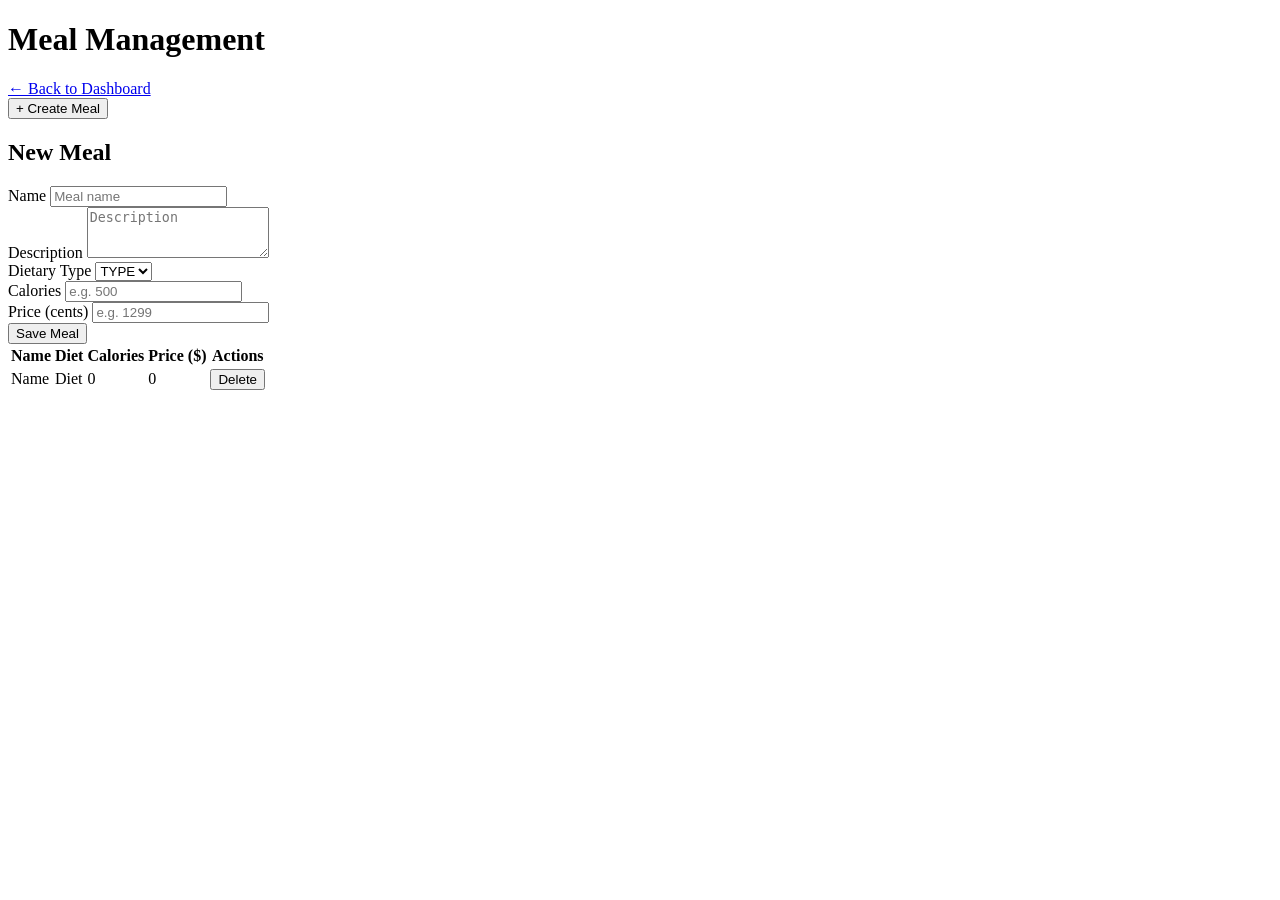
==== meal-service/src/main/resources/templates/admin-meals.html @ d7367dab "feat: add Thymeleaf UI layer and fix E2E test infrastructure - FrontendController: serves login/regi" ====
<!DOCTYPE html>
<html xmlns:th="http://www.thymeleaf.org" lang="en">
<head>
    <meta charset="UTF-8"/>
    <meta name="viewport" content="width=device-width, initial-scale=1.0"/>
    <title>Admin – Meal Management</title>
    <link rel="stylesheet" th:href="@{/css/app.css}"/>
    <script src="/js/admin-meals.js" defer></script>
</head>
<body>
<div class="container">
    <h1>Meal Management</h1>
    <a href="/dashboard">← Back to Dashboard</a>

    <!-- Success alert (shown after redirect with ?saved=1, optional) -->
    <div class="alert-success" data-testid="meal-success"
         th:if="${param.saved}" th:text="'Meal saved successfully.'"></div>

    <!-- Create meal button -->
    <button id="btn-create-meal" type="button">+ Create Meal</button>

    <!-- Create / Edit form — hidden until btn-create-meal is clicked (toggled by admin-meals.js) -->
    <section id="createMealSection" class="hidden">
        <h2>New Meal</h2>
        <form id="createMealForm" action="/web/admin/meals/create" method="post">
            <div class="form-group">
                <label for="mealName">Name</label>
                <input type="text"   id="mealName"        name="name"        placeholder="Meal name" required/>
            </div>
            <div class="form-group">
                <label for="mealDescription">Description</label>
                <textarea            id="mealDescription" name="description"  placeholder="Description" rows="3"></textarea>
            </div>
            <div class="form-group">
                <label for="dietaryType">Dietary Type</label>
                <select id="dietaryType" name="dietaryType">
                    <option th:each="dt : ${dietaryTypes}"
                            th:value="${dt}"
                            th:text="${dt}">TYPE</option>
                </select>
            </div>
            <div class="form-group">
                <label for="calories">Calories</label>
                <input type="number" id="calories"    name="calories"    placeholder="e.g. 500" min="1"/>
            </div>
            <div class="form-group">
                <label for="priceCents">Price (cents)</label>
                <input type="number" id="priceCents"  name="priceCents"  placeholder="e.g. 1299" min="1"/>
            </div>
            <button type="submit" id="btn-save-meal">Save Meal</button>
        </form>
    </section>

    <!-- Meals table — server-side rendered; each row has a delete button -->
    <table id="mealsTable">
        <thead>
        <tr>
            <th>Name</th>
            <th>Diet</th>
            <th>Calories</th>
            <th>Price ($)</th>
            <th>Actions</th>
        </tr>
        </thead>
        <tbody>
        <tr th:each="meal : ${meals}">
            <td th:text="${meal.name}">Name</td>
            <td th:text="${meal.dietaryType}">Diet</td>
            <td th:text="${meal.calories}">0</td>
            <td th:text="${meal.priceCents / 100}">0</td>
            <td>
                <!-- Each delete is its own POST form — no JS/AJAX needed; Selenium's click() waits for redirect -->
                <form th:action="@{/web/admin/meals/{id}/delete(id=${meal.id})}" method="post"
                      class="inline-form">
                    <button type="submit" class="btn-delete">Delete</button>
                </form>
            </td>
        </tr>
        </tbody>
    </table>
</div>
</body>
</html>
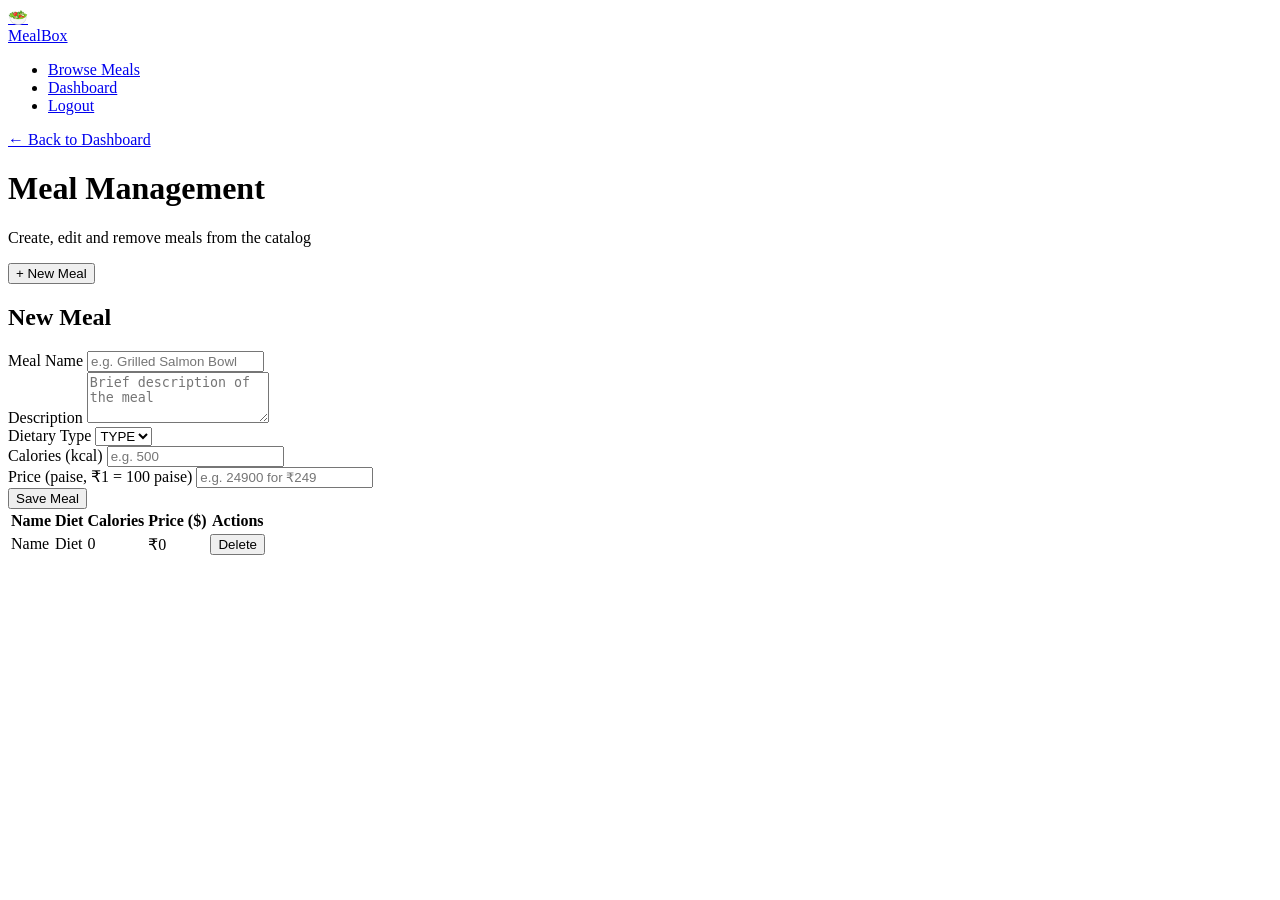
==== commit 697bde0e: "Enhance UI and UX for Meal Subscription Service - Updated CSS styles to modernize the UI with design" ====
--- a/meal-service/src/main/resources/templates/admin-meals.html
+++ b/meal-service/src/main/resources/templates/admin-meals.html
@@ -8,28 +8,49 @@
     <script src="/js/admin-meals.js" defer></script>
 </head>
 <body>
+
+<nav class="site-nav">
+    <div class="nav-inner">
+        <a href="/dashboard" class="nav-brand">
+            <div class="brand-icon">🥗</div>
+            MealBox
+        </a>
+        <ul class="nav-links">
+            <li><a href="/meals">Browse Meals</a></li>
+            <li><a href="/dashboard">Dashboard</a></li>
+            <li><a href="/login">Logout</a></li>
+        </ul>
+    </div>
+</nav>
+
 <div class="container">
-    <h1>Meal Management</h1>
-    <a href="/dashboard">← Back to Dashboard</a>
+
+    <a href="/dashboard" class="back-link">← Back to Dashboard</a>
 
     <!-- Success alert (shown after redirect with ?saved=1, optional) -->
     <div class="alert-success" data-testid="meal-success"
          th:if="${param.saved}" th:text="'Meal saved successfully.'"></div>
 
-    <!-- Create meal button -->
-    <button id="btn-create-meal" type="button">+ Create Meal</button>
+    <div class="admin-toolbar">
+        <div class="page-header" style="margin-bottom:0">
+            <h1>Meal Management</h1>
+            <p>Create, edit and remove meals from the catalog</p>
+        </div>
+        <!-- Create meal button -->
+        <button id="btn-create-meal" type="button">+ New Meal</button>
+    </div>
 
     <!-- Create / Edit form — hidden until btn-create-meal is clicked (toggled by admin-meals.js) -->
     <section id="createMealSection" class="hidden">
         <h2>New Meal</h2>
         <form id="createMealForm" action="/web/admin/meals/create" method="post">
             <div class="form-group">
-                <label for="mealName">Name</label>
-                <input type="text"   id="mealName"        name="name"        placeholder="Meal name" required/>
+                <label for="mealName">Meal Name</label>
+                <input type="text" id="mealName" name="name" placeholder="e.g. Grilled Salmon Bowl" required/>
             </div>
             <div class="form-group">
                 <label for="mealDescription">Description</label>
-                <textarea            id="mealDescription" name="description"  placeholder="Description" rows="3"></textarea>
+                <textarea id="mealDescription" name="description" placeholder="Brief description of the meal" rows="3"></textarea>
             </div>
             <div class="form-group">
                 <label for="dietaryType">Dietary Type</label>
@@ -39,45 +60,49 @@
                             th:text="${dt}">TYPE</option>
                 </select>
             </div>
-            <div class="form-group">
-                <label for="calories">Calories</label>
-                <input type="number" id="calories"    name="calories"    placeholder="e.g. 500" min="1"/>
-            </div>
-            <div class="form-group">
-                <label for="priceCents">Price (cents)</label>
-                <input type="number" id="priceCents"  name="priceCents"  placeholder="e.g. 1299" min="1"/>
+            <div class="form-row">
+                <div class="form-group">
+                    <label for="calories">Calories (kcal)</label>
+                    <input type="number" id="calories" name="calories" placeholder="e.g. 500" min="1"/>
+                </div>
+                <div class="form-group">
+                    <label for="priceCents">Price (paise, ₹1 = 100 paise)</label>
+                    <input type="number" id="priceCents" name="priceCents" placeholder="e.g. 24900 for ₹249" min="1"/>
+                </div>
             </div>
             <button type="submit" id="btn-save-meal">Save Meal</button>
         </form>
     </section>
 
     <!-- Meals table — server-side rendered; each row has a delete button -->
-    <table id="mealsTable">
-        <thead>
-        <tr>
-            <th>Name</th>
-            <th>Diet</th>
-            <th>Calories</th>
-            <th>Price ($)</th>
-            <th>Actions</th>
-        </tr>
-        </thead>
-        <tbody>
-        <tr th:each="meal : ${meals}">
-            <td th:text="${meal.name}">Name</td>
-            <td th:text="${meal.dietaryType}">Diet</td>
-            <td th:text="${meal.calories}">0</td>
-            <td th:text="${meal.priceCents / 100}">0</td>
-            <td>
-                <!-- Each delete is its own POST form — no JS/AJAX needed; Selenium's click() waits for redirect -->
-                <form th:action="@{/web/admin/meals/{id}/delete(id=${meal.id})}" method="post"
-                      class="inline-form">
-                    <button type="submit" class="btn-delete">Delete</button>
-                </form>
-            </td>
-        </tr>
-        </tbody>
-    </table>
+    <div class="table-card">
+        <table id="mealsTable">
+            <thead>
+            <tr>
+                <th>Name</th>
+                <th>Diet</th>
+                <th>Calories</th>
+                <th>Price ($)</th>
+                <th>Actions</th>
+            </tr>
+            </thead>
+            <tbody>
+            <tr th:each="meal : ${meals}">
+                <td th:text="${meal.name}">Name</td>
+                <td><span class="chip" th:text="${meal.dietaryType}">Diet</span></td>
+                <td th:text="${meal.calories}">0</td>
+                <td th:text="'\u20B9' + ${meal.priceCents / 100}">₹0</td>
+                <td>
+                    <!-- Each delete is its own POST form — no JS/AJAX needed; Selenium's click() waits for redirect -->
+                    <form th:action="@{/web/admin/meals/{id}/delete(id=${meal.id})}" method="post"
+                          class="inline-form">
+                        <button type="submit" class="btn-delete">Delete</button>
+                    </form>
+                </td>
+            </tr>
+            </tbody>
+        </table>
+    </div>
 </div>
 </body>
 </html>
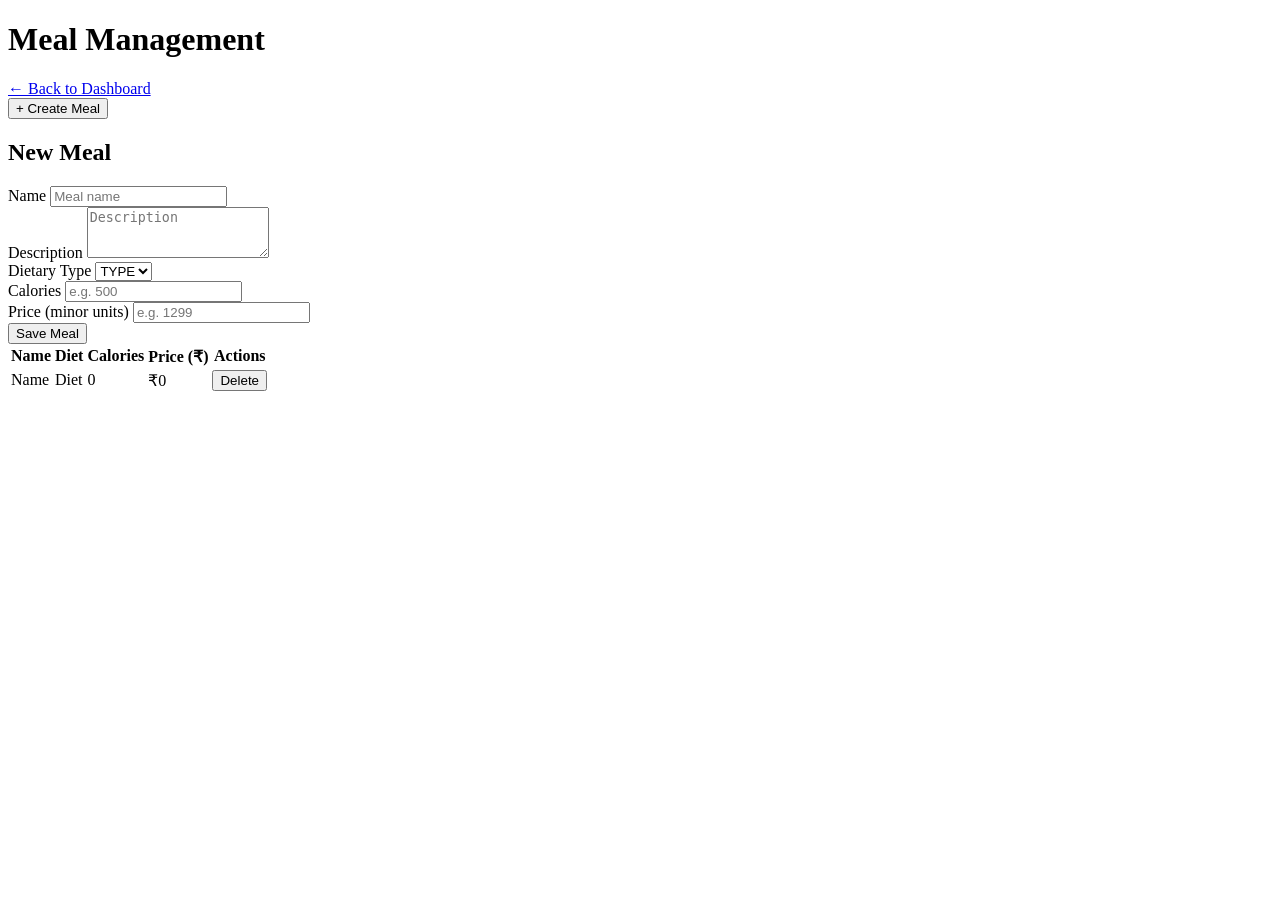
==== commit 3efec952: "feat: update application to use port 9090 and adjust related configurations; refactor Selenium tests" ====
--- a/meal-service/src/main/resources/templates/admin-meals.html
+++ b/meal-service/src/main/resources/templates/admin-meals.html
@@ -8,49 +8,28 @@
     <script src="/js/admin-meals.js" defer></script>
 </head>
 <body>
-
-<nav class="site-nav">
-    <div class="nav-inner">
-        <a href="/dashboard" class="nav-brand">
-            <div class="brand-icon">🥗</div>
-            MealBox
-        </a>
-        <ul class="nav-links">
-            <li><a href="/meals">Browse Meals</a></li>
-            <li><a href="/dashboard">Dashboard</a></li>
-            <li><a href="/login">Logout</a></li>
-        </ul>
-    </div>
-</nav>
-
 <div class="container">
-
-    <a href="/dashboard" class="back-link">← Back to Dashboard</a>
+    <h1>Meal Management</h1>
+    <a href="/dashboard">← Back to Dashboard</a>
 
     <!-- Success alert (shown after redirect with ?saved=1, optional) -->
     <div class="alert-success" data-testid="meal-success"
          th:if="${param.saved}" th:text="'Meal saved successfully.'"></div>
 
-    <div class="admin-toolbar">
-        <div class="page-header" style="margin-bottom:0">
-            <h1>Meal Management</h1>
-            <p>Create, edit and remove meals from the catalog</p>
-        </div>
-        <!-- Create meal button -->
-        <button id="btn-create-meal" type="button">+ New Meal</button>
-    </div>
+    <!-- Create meal button -->
+    <button id="btn-create-meal" type="button">+ Create Meal</button>
 
     <!-- Create / Edit form — hidden until btn-create-meal is clicked (toggled by admin-meals.js) -->
     <section id="createMealSection" class="hidden">
         <h2>New Meal</h2>
         <form id="createMealForm" action="/web/admin/meals/create" method="post">
             <div class="form-group">
-                <label for="mealName">Meal Name</label>
-                <input type="text" id="mealName" name="name" placeholder="e.g. Grilled Salmon Bowl" required/>
+                <label for="mealName">Name</label>
+                <input type="text"   id="mealName"        name="name"        placeholder="Meal name" required/>
             </div>
             <div class="form-group">
                 <label for="mealDescription">Description</label>
-                <textarea id="mealDescription" name="description" placeholder="Brief description of the meal" rows="3"></textarea>
+                <textarea            id="mealDescription" name="description"  placeholder="Description" rows="3"></textarea>
             </div>
             <div class="form-group">
                 <label for="dietaryType">Dietary Type</label>
@@ -60,49 +39,45 @@
                             th:text="${dt}">TYPE</option>
                 </select>
             </div>
-            <div class="form-row">
-                <div class="form-group">
-                    <label for="calories">Calories (kcal)</label>
-                    <input type="number" id="calories" name="calories" placeholder="e.g. 500" min="1"/>
-                </div>
-                <div class="form-group">
-                    <label for="priceCents">Price (paise, ₹1 = 100 paise)</label>
-                    <input type="number" id="priceCents" name="priceCents" placeholder="e.g. 24900 for ₹249" min="1"/>
-                </div>
+            <div class="form-group">
+                <label for="calories">Calories</label>
+                <input type="number" id="calories"    name="calories"    placeholder="e.g. 500" min="1"/>
+            </div>
+            <div class="form-group">
+                <label for="priceCents">Price (minor units)</label>
+                <input type="number" id="priceCents"  name="priceCents"  placeholder="e.g. 1299" min="1"/>
             </div>
             <button type="submit" id="btn-save-meal">Save Meal</button>
         </form>
     </section>
 
     <!-- Meals table — server-side rendered; each row has a delete button -->
-    <div class="table-card">
-        <table id="mealsTable">
-            <thead>
-            <tr>
-                <th>Name</th>
-                <th>Diet</th>
-                <th>Calories</th>
-                <th>Price ($)</th>
-                <th>Actions</th>
-            </tr>
-            </thead>
-            <tbody>
-            <tr th:each="meal : ${meals}">
-                <td th:text="${meal.name}">Name</td>
-                <td><span class="chip" th:text="${meal.dietaryType}">Diet</span></td>
-                <td th:text="${meal.calories}">0</td>
-                <td th:text="'\u20B9' + ${meal.priceCents / 100}">₹0</td>
-                <td>
-                    <!-- Each delete is its own POST form — no JS/AJAX needed; Selenium's click() waits for redirect -->
-                    <form th:action="@{/web/admin/meals/{id}/delete(id=${meal.id})}" method="post"
-                          class="inline-form">
-                        <button type="submit" class="btn-delete">Delete</button>
-                    </form>
-                </td>
-            </tr>
-            </tbody>
-        </table>
-    </div>
+    <table id="mealsTable">
+        <thead>
+        <tr>
+            <th>Name</th>
+            <th>Diet</th>
+            <th>Calories</th>
+            <th>Price (₹)</th>
+            <th>Actions</th>
+        </tr>
+        </thead>
+        <tbody>
+        <tr th:each="meal : ${meals}">
+            <td th:text="${meal.name}">Name</td>
+            <td th:text="${meal.dietaryType}">Diet</td>
+            <td th:text="${meal.calories}">0</td>
+            <td th:text="'₹' + ${meal.priceCents / 100}">₹0</td>
+            <td>
+                <!-- Each delete is its own POST form — no JS/AJAX needed; Selenium's click() waits for redirect -->
+                <form th:action="@{/web/admin/meals/{id}/delete(id=${meal.id})}" method="post"
+                      class="inline-form">
+                    <button type="submit" class="btn-delete">Delete</button>
+                </form>
+            </td>
+        </tr>
+        </tbody>
+    </table>
 </div>
 </body>
 </html>
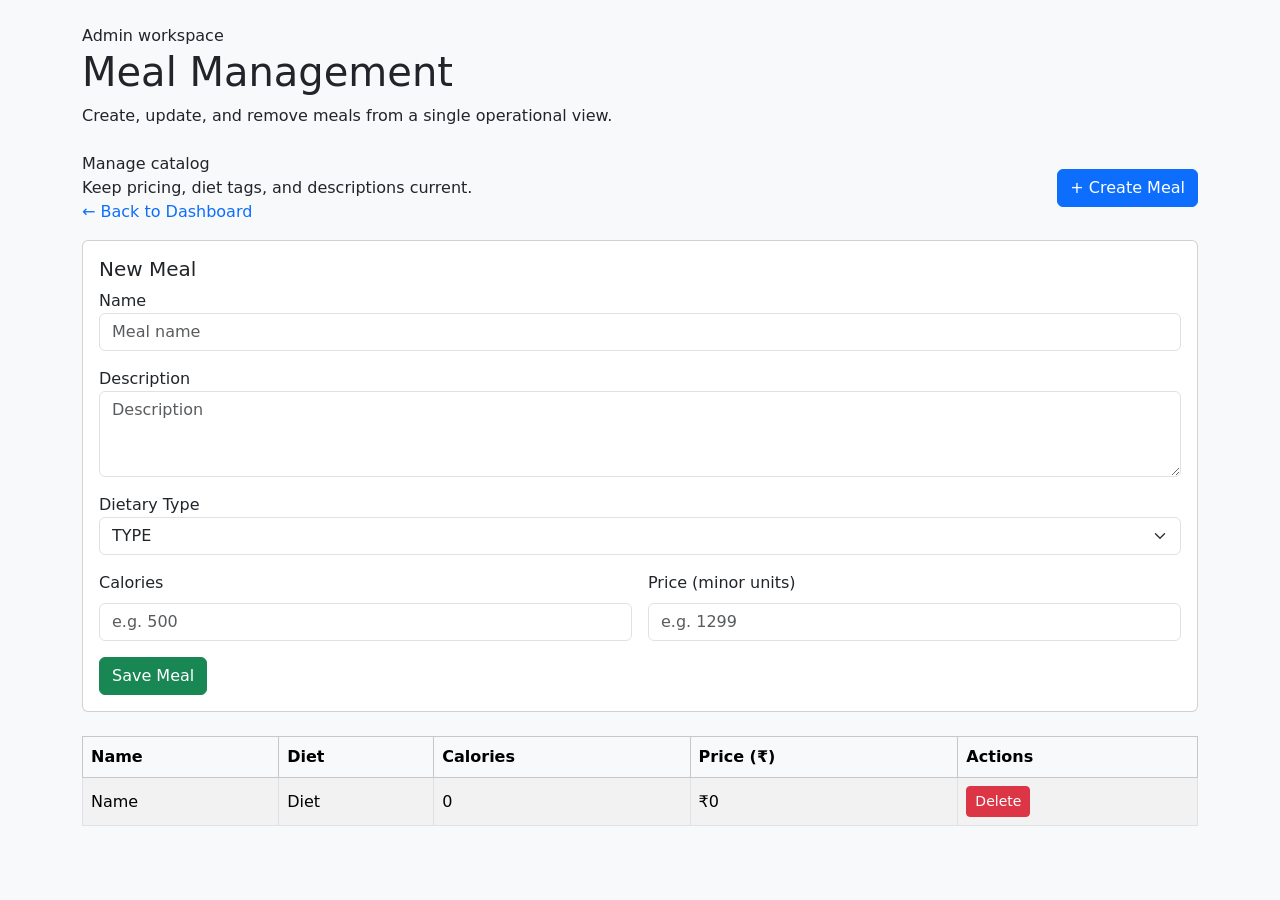
==== commit b1e5cf9e: "Refactor meal management UI and enhance user experience - Updated admin-meals.html to improve layout" ====
--- a/meal-service/src/main/resources/templates/admin-meals.html
+++ b/meal-service/src/main/resources/templates/admin-meals.html
@@ -4,80 +4,98 @@
     <meta charset="UTF-8"/>
     <meta name="viewport" content="width=device-width, initial-scale=1.0"/>
     <title>Admin – Meal Management</title>
+    <link href="https://cdn.jsdelivr.net/npm/bootstrap@5.3.2/dist/css/bootstrap.min.css" rel="stylesheet"/>
     <link rel="stylesheet" th:href="@{/css/app.css}"/>
-    <script src="/js/admin-meals.js" defer></script>
 </head>
-<body>
-<div class="container">
-    <h1>Meal Management</h1>
-    <a href="/dashboard">← Back to Dashboard</a>
+<body class="bg-light text-dark d-flex flex-column min-vh-100 app-page app-page-admin">
+<nav th:replace="~{fragments/navbar :: navbar}"></nav>
 
-    <!-- Success alert (shown after redirect with ?saved=1, optional) -->
-    <div class="alert-success" data-testid="meal-success"
-         th:if="${param.saved}" th:text="'Meal saved successfully.'"></div>
+<main class="container py-4 flex-grow-1">
+    <section class="page-banner mb-4">
+        <span class="eyebrow">Admin workspace</span>
+        <h1 class="hero-title hero-title-sm mb-2">Meal Management</h1>
+        <p class="hero-text mb-0">Create, update, and remove meals from a single operational view.</p>
+    </section>
+    <div class="row">
+        <div class="col">
+            <div class="toolbar-panel d-flex flex-column flex-md-row justify-content-between align-items-start align-items-md-center mb-3 gap-2">
+                <div>
+                    <div class="toolbar-title">Manage catalog</div>
+                    <div class="toolbar-subtitle">Keep pricing, diet tags, and descriptions current.</div>
+                    <a href="/dashboard" class="text-decoration-none">← Back to Dashboard</a>
+                </div>
+                <button id="btn-create-meal" type="button" class="btn btn-primary">+ Create Meal</button>
+            </div>
 
-    <!-- Create meal button -->
-    <button id="btn-create-meal" type="button">+ Create Meal</button>
+            <div class="alert-success" data-testid="meal-success" th:if="${param.saved}" th:text="'Meal saved successfully.'"></div>
 
-    <!-- Create / Edit form — hidden until btn-create-meal is clicked (toggled by admin-meals.js) -->
-    <section id="createMealSection" class="hidden">
-        <h2>New Meal</h2>
-        <form id="createMealForm" action="/web/admin/meals/create" method="post">
-            <div class="form-group">
-                <label for="mealName">Name</label>
-                <input type="text"   id="mealName"        name="name"        placeholder="Meal name" required/>
+            <section id="createMealSection" class="hidden card mb-4">
+                <div class="card-body">
+                    <h2 class="h5">New Meal</h2>
+                    <form id="createMealForm" action="/web/admin/meals/create" method="post">
+                        <div class="form-group mb-3">
+                            <label for="mealName">Name</label>
+                            <input type="text" id="mealName" name="name" class="form-control" placeholder="Meal name" required/>
+                        </div>
+                        <div class="form-group mb-3">
+                            <label for="mealDescription">Description</label>
+                            <textarea id="mealDescription" name="description" class="form-control" placeholder="Description" rows="3"></textarea>
+                        </div>
+                        <div class="form-group mb-3">
+                            <label for="dietaryType">Dietary Type</label>
+                            <select id="dietaryType" name="dietaryType" class="form-select">
+                                <option th:each="dt : ${dietaryTypes}" th:value="${dt}" th:text="${dt}">TYPE</option>
+                            </select>
+                        </div>
+                        <div class="row g-3 mb-3">
+                            <div class="col-sm-6">
+                                <label for="calories" class="form-label">Calories</label>
+                                <input type="number" id="calories" name="calories" class="form-control" placeholder="e.g. 500" min="1"/>
+                            </div>
+                            <div class="col-sm-6">
+                                <label for="priceCents" class="form-label">Price (minor units)</label>
+                                <input type="number" id="priceCents" name="priceCents" class="form-control" placeholder="e.g. 1299" min="1"/>
+                            </div>
+                        </div>
+                        <button type="submit" id="btn-save-meal" class="btn btn-success">Save Meal</button>
+                    </form>
+                </div>
+            </section>
+
+            <div class="table-responsive">
+                <table id="mealsTable" class="table table-striped table-bordered align-middle">
+                    <thead class="table-light">
+                    <tr>
+                        <th>Name</th>
+                        <th>Diet</th>
+                        <th>Calories</th>
+                        <th>Price (₹)</th>
+                        <th>Actions</th>
+                    </tr>
+                    </thead>
+                    <tbody>
+                    <tr th:each="meal : ${meals}">
+                        <td th:text="${meal.name}">Name</td>
+                        <td th:text="${meal.dietaryType}">Diet</td>
+                        <td th:text="${meal.calories}">0</td>
+                        <td th:text="'₹' + ${meal.priceCents / 100}">₹0</td>
+                        <td>
+                            <form th:action="@{/web/admin/meals/{id}/delete(id=${meal.id})}" method="post" class="inline-form">
+                                <button type="submit" class="btn-delete btn btn-danger btn-sm">Delete</button>
+                            </form>
+                        </td>
+                    </tr>
+                    </tbody>
+                </table>
             </div>
-            <div class="form-group">
-                <label for="mealDescription">Description</label>
-                <textarea            id="mealDescription" name="description"  placeholder="Description" rows="3"></textarea>
-            </div>
-            <div class="form-group">
-                <label for="dietaryType">Dietary Type</label>
-                <select id="dietaryType" name="dietaryType">
-                    <option th:each="dt : ${dietaryTypes}"
-                            th:value="${dt}"
-                            th:text="${dt}">TYPE</option>
-                </select>
-            </div>
-            <div class="form-group">
-                <label for="calories">Calories</label>
-                <input type="number" id="calories"    name="calories"    placeholder="e.g. 500" min="1"/>
-            </div>
-            <div class="form-group">
-                <label for="priceCents">Price (minor units)</label>
-                <input type="number" id="priceCents"  name="priceCents"  placeholder="e.g. 1299" min="1"/>
-            </div>
-            <button type="submit" id="btn-save-meal">Save Meal</button>
-        </form>
-    </section>
+        </div>
+    </div>
+</main>
 
-    <!-- Meals table — server-side rendered; each row has a delete button -->
-    <table id="mealsTable">
-        <thead>
-        <tr>
-            <th>Name</th>
-            <th>Diet</th>
-            <th>Calories</th>
-            <th>Price (₹)</th>
-            <th>Actions</th>
-        </tr>
-        </thead>
-        <tbody>
-        <tr th:each="meal : ${meals}">
-            <td th:text="${meal.name}">Name</td>
-            <td th:text="${meal.dietaryType}">Diet</td>
-            <td th:text="${meal.calories}">0</td>
-            <td th:text="'₹' + ${meal.priceCents / 100}">₹0</td>
-            <td>
-                <!-- Each delete is its own POST form — no JS/AJAX needed; Selenium's click() waits for redirect -->
-                <form th:action="@{/web/admin/meals/{id}/delete(id=${meal.id})}" method="post"
-                      class="inline-form">
-                    <button type="submit" class="btn-delete">Delete</button>
-                </form>
-            </td>
-        </tr>
-        </tbody>
-    </table>
-</div>
+<footer th:replace="~{fragments/footer :: footer}"></footer>
+
+<script src="https://cdn.jsdelivr.net/npm/bootstrap@5.3.2/dist/js/bootstrap.bundle.min.js"></script>
+<script th:src="@{/js/auth-nav.js}" defer></script>
+<script th:src="@{/js/admin-meals.js}" defer></script>
 </body>
 </html>
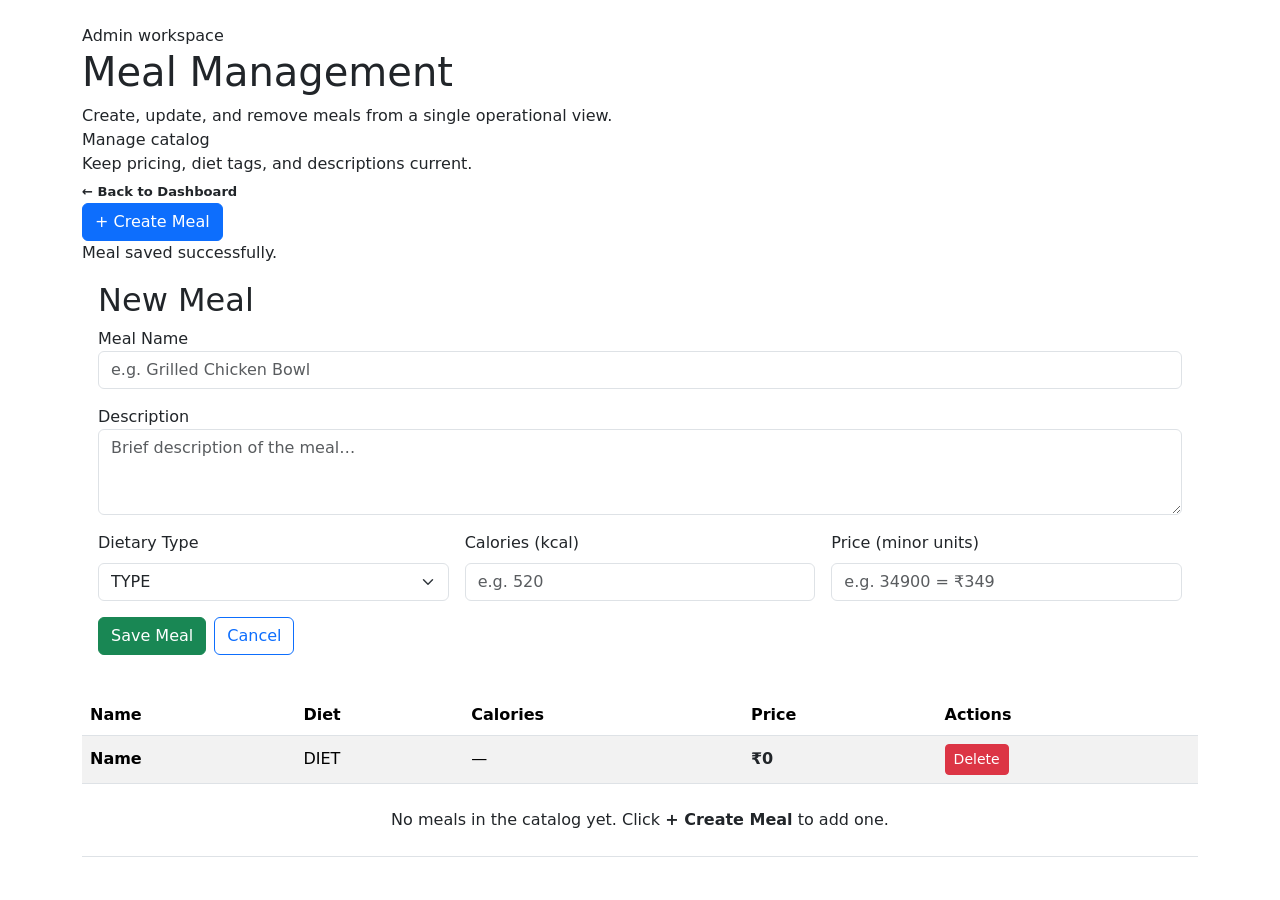
==== commit 7da12d9b: "feat: implement Selenium test suite and add frontend templates for meal subscription service" ====
--- a/meal-service/src/main/resources/templates/admin-meals.html
+++ b/meal-service/src/main/resources/templates/admin-meals.html
@@ -3,93 +3,129 @@
 <head>
     <meta charset="UTF-8"/>
     <meta name="viewport" content="width=device-width, initial-scale=1.0"/>
-    <title>Admin – Meal Management</title>
+    <meta name="description" content="Admin panel to create, manage, and remove meals from the MealSubs catalog."/>
+    <title>Admin – Meal Management – MealSubs</title>
+    <link rel="preconnect" href="https://fonts.googleapis.com"/>
+    <link rel="preconnect" href="https://fonts.gstatic.com" crossorigin="anonymous"/>
     <link href="https://cdn.jsdelivr.net/npm/bootstrap@5.3.2/dist/css/bootstrap.min.css" rel="stylesheet"/>
     <link rel="stylesheet" th:href="@{/css/app.css}"/>
 </head>
-<body class="bg-light text-dark d-flex flex-column min-vh-100 app-page app-page-admin">
+<body class="app-page app-page-admin">
 <nav th:replace="~{fragments/navbar :: navbar}"></nav>
 
 <main class="container py-4 flex-grow-1">
-    <section class="page-banner mb-4">
+
+    <!-- Page Banner -->
+    <section class="page-banner" aria-label="Admin workspace">
         <span class="eyebrow">Admin workspace</span>
         <h1 class="hero-title hero-title-sm mb-2">Meal Management</h1>
         <p class="hero-text mb-0">Create, update, and remove meals from a single operational view.</p>
     </section>
-    <div class="row">
-        <div class="col">
-            <div class="toolbar-panel d-flex flex-column flex-md-row justify-content-between align-items-start align-items-md-center mb-3 gap-2">
-                <div>
-                    <div class="toolbar-title">Manage catalog</div>
-                    <div class="toolbar-subtitle">Keep pricing, diet tags, and descriptions current.</div>
-                    <a href="/dashboard" class="text-decoration-none">← Back to Dashboard</a>
+
+    <!-- Toolbar -->
+    <div class="toolbar-panel">
+        <div>
+            <div class="toolbar-title">Manage catalog</div>
+            <div class="toolbar-subtitle">Keep pricing, diet tags, and descriptions current.</div>
+            <a href="/dashboard" class="text-decoration-none"
+               style="font-size: 0.82rem; color: var(--brand-primary); font-weight: 600; margin-top: 0.35rem; display: inline-block;">
+                ← Back to Dashboard
+            </a>
+        </div>
+        <button id="btn-create-meal" type="button" class="btn btn-primary">
+            + Create Meal
+        </button>
+    </div>
+
+    <!-- Success alert -->
+    <div class="alert-success" data-testid="meal-success"
+         th:if="${param.saved}">Meal saved successfully.</div>
+
+    <!-- Create Meal Form (hidden by default) -->
+    <section id="createMealSection" class="hidden card mb-4 border-0">
+        <div class="card-body">
+            <h2>New Meal</h2>
+            <form id="createMealForm" action="/web/admin/meals/create" method="post">
+                <div class="row g-3 mb-3">
+                    <div class="col-12">
+                        <div class="form-group mb-0">
+                            <label for="mealName">Meal Name</label>
+                            <input type="text" id="mealName" name="name"
+                                   class="form-control" placeholder="e.g. Grilled Chicken Bowl" required/>
+                        </div>
+                    </div>
+                    <div class="col-12">
+                        <div class="form-group mb-0">
+                            <label for="mealDescription">Description</label>
+                            <textarea id="mealDescription" name="description"
+                                      class="form-control" placeholder="Brief description of the meal…" rows="3"></textarea>
+                        </div>
+                    </div>
+                    <div class="col-sm-12 col-md-4">
+                        <label for="dietaryType" class="form-label">Dietary Type</label>
+                        <select id="dietaryType" name="dietaryType" class="form-select">
+                            <option th:each="dt : ${dietaryTypes}" th:value="${dt}" th:text="${dt}">TYPE</option>
+                        </select>
+                    </div>
+                    <div class="col-sm-6 col-md-4">
+                        <label for="calories" class="form-label">Calories (kcal)</label>
+                        <input type="number" id="calories" name="calories"
+                               class="form-control" placeholder="e.g. 520" min="1"/>
+                    </div>
+                    <div class="col-sm-6 col-md-4">
+                        <label for="priceCents" class="form-label">Price (minor units)</label>
+                        <input type="number" id="priceCents" name="priceCents"
+                               class="form-control" placeholder="e.g. 34900 = ₹349" min="1"/>
+                    </div>
                 </div>
-                <button id="btn-create-meal" type="button" class="btn btn-primary">+ Create Meal</button>
-            </div>
+                <div class="d-flex gap-2">
+                    <button type="submit" id="btn-save-meal" class="btn btn-success">Save Meal</button>
+                    <button type="button" id="btn-cancel-meal" class="btn btn-outline-primary">Cancel</button>
+                </div>
+            </form>
+        </div>
+    </section>
 
-            <div class="alert-success" data-testid="meal-success" th:if="${param.saved}" th:text="'Meal saved successfully.'"></div>
+    <!-- Meals Table -->
+    <div class="table-responsive">
+        <table id="mealsTable" class="table table-striped align-middle mb-0">
+            <thead>
+            <tr>
+                <th>Name</th>
+                <th>Diet</th>
+                <th>Calories</th>
+                <th>Price</th>
+                <th>Actions</th>
+            </tr>
+            </thead>
+            <tbody>
+            <tr th:each="meal : ${meals}">
+                <td th:text="${meal.name}" style="font-weight: 600;">Name</td>
+                <td>
+                    <span class="badge-diet"
+                          th:classappend="'badge-diet-' + ${meal.dietaryType}"
+                          th:text="${meal.dietaryType}">DIET</span>
+                </td>
+                <td th:text="${meal.calories != null ? meal.calories + ' kcal' : '—'}">—</td>
+                <td style="font-weight: 700; color: var(--brand-primary);"
+                    th:text="'₹' + ${meal.priceCents / 100}">₹0</td>
+                <td>
+                    <form th:action="@{/web/admin/meals/{id}/delete(id=${meal.id})}"
+                          method="post" class="inline-form">
+                        <button type="submit" class="btn-delete btn btn-danger btn-sm">Delete</button>
+                    </form>
+                </td>
+            </tr>
+            <!-- Empty state -->
+            <tr th:if="${meals == null or #lists.isEmpty(meals)}">
+                <td colspan="5" class="text-center py-4" style="color: var(--text-muted);">
+                    No meals in the catalog yet. Click <strong>+ Create Meal</strong> to add one.
+                </td>
+            </tr>
+            </tbody>
+        </table>
+    </div>
 
-            <section id="createMealSection" class="hidden card mb-4">
-                <div class="card-body">
-                    <h2 class="h5">New Meal</h2>
-                    <form id="createMealForm" action="/web/admin/meals/create" method="post">
-                        <div class="form-group mb-3">
-                            <label for="mealName">Name</label>
-                            <input type="text" id="mealName" name="name" class="form-control" placeholder="Meal name" required/>
-                        </div>
-                        <div class="form-group mb-3">
-                            <label for="mealDescription">Description</label>
-                            <textarea id="mealDescription" name="description" class="form-control" placeholder="Description" rows="3"></textarea>
-                        </div>
-                        <div class="form-group mb-3">
-                            <label for="dietaryType">Dietary Type</label>
-                            <select id="dietaryType" name="dietaryType" class="form-select">
-                                <option th:each="dt : ${dietaryTypes}" th:value="${dt}" th:text="${dt}">TYPE</option>
-                            </select>
-                        </div>
-                        <div class="row g-3 mb-3">
-                            <div class="col-sm-6">
-                                <label for="calories" class="form-label">Calories</label>
-                                <input type="number" id="calories" name="calories" class="form-control" placeholder="e.g. 500" min="1"/>
-                            </div>
-                            <div class="col-sm-6">
-                                <label for="priceCents" class="form-label">Price (minor units)</label>
-                                <input type="number" id="priceCents" name="priceCents" class="form-control" placeholder="e.g. 1299" min="1"/>
-                            </div>
-                        </div>
-                        <button type="submit" id="btn-save-meal" class="btn btn-success">Save Meal</button>
-                    </form>
-                </div>
-            </section>
-
-            <div class="table-responsive">
-                <table id="mealsTable" class="table table-striped table-bordered align-middle">
-                    <thead class="table-light">
-                    <tr>
-                        <th>Name</th>
-                        <th>Diet</th>
-                        <th>Calories</th>
-                        <th>Price (₹)</th>
-                        <th>Actions</th>
-                    </tr>
-                    </thead>
-                    <tbody>
-                    <tr th:each="meal : ${meals}">
-                        <td th:text="${meal.name}">Name</td>
-                        <td th:text="${meal.dietaryType}">Diet</td>
-                        <td th:text="${meal.calories}">0</td>
-                        <td th:text="'₹' + ${meal.priceCents / 100}">₹0</td>
-                        <td>
-                            <form th:action="@{/web/admin/meals/{id}/delete(id=${meal.id})}" method="post" class="inline-form">
-                                <button type="submit" class="btn-delete btn btn-danger btn-sm">Delete</button>
-                            </form>
-                        </td>
-                    </tr>
-                    </tbody>
-                </table>
-            </div>
-        </div>
-    </div>
 </main>
 
 <footer th:replace="~{fragments/footer :: footer}"></footer>
